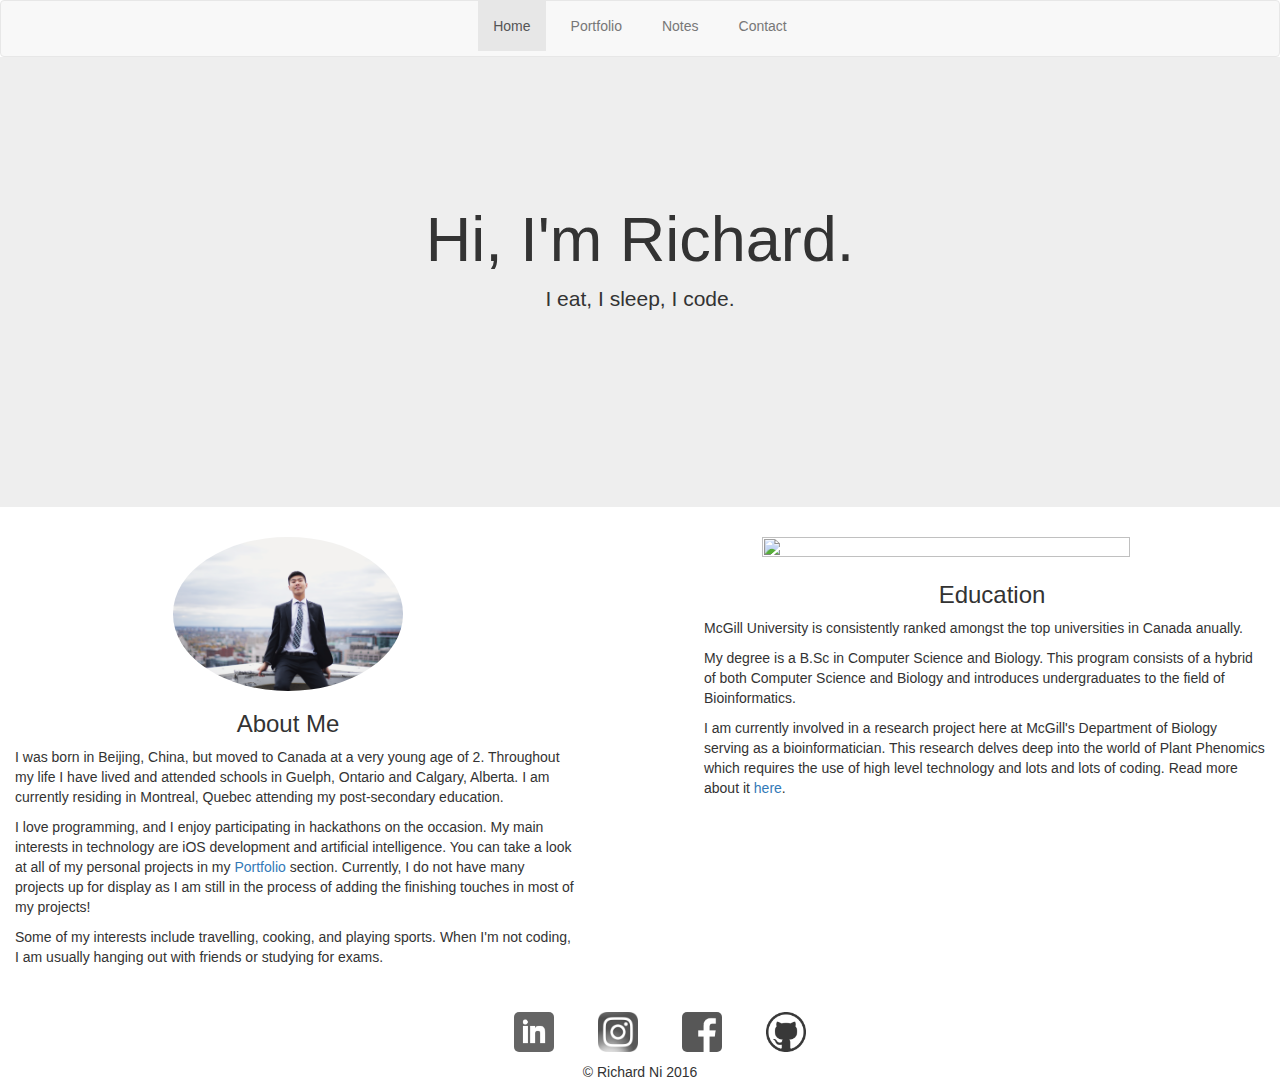
==== index.html @ 55f523ea "Finished Home page, Portfolio half way complete, still need to complete Notes and Contact sections" ====
<!DOCTYPE html>
<html>
<head>
	<title>Richard Ni</title>

	<!-- Latest compiled and minified CSS -->
	<link rel="stylesheet" href="https://maxcdn.bootstrapcdn.com/bootstrap/3.3.7/css/bootstrap.min.css" integrity="sha384-BVYiiSIFeK1dGmJRAkycuHAHRg32OmUcww7on3RYdg4Va+PmSTsz/K68vbdEjh4u" crossorigin="anonymous">

	<!-- Optional theme -->
	<link rel="stylesheet" href="https://maxcdn.bootstrapcdn.com/bootstrap/3.3.7/css/bootstrap-theme.min.css" integrity="sha384-rHyoN1iRsVXV4nD0JutlnGaslCJuC7uwjduW9SVrLvRYooPp2bWYgmgJQIXwl/Sp" crossorigin="anonymous">

	<link rel="stylesheet" type="text/css" href="style.css">


</head>
<body>

	<!-- navbar -->
	<nav class="navbar navbar-default">
	  <div class="container-fluid">
	    <!-- Brand and toggle get grouped for better mobile display -->
	    <div class="navbar-header">
	      <button type="button" class="navbar-toggle collapsed" data-toggle="collapse" data-target="#bs-example-navbar-collapse-1" aria-expanded="false">
	        <span class="sr-only">Toggle navigation</span>
	        <span class="icon-bar"></span>
	        <span class="icon-bar"></span>
	        <span class="icon-bar"></span>
	      </button>
	    </div>

	    <!-- Collect the nav links, forms, and other content for toggling -->
	    <div class="collapse navbar-collapse" id="bs-example-navbar-collapse-1">
	      <ul class="nav navbar-nav">
	        <li class="active"><a href="index.html">Home <span class="sr-only">(current)</span></a></li>
	        <li><a href="html/portfolio.html">Portfolio</a></li>
	        <li><a href="html/notes.html">Notes</a></li>
	        <li><a href="html/contact.html">Contact</a></li>
	      </ul>
	      <!-- <form class="navbar-form navbar-left">
	        <div class="form-group">
	          <input type="text" class="form-control" placeholder="Search">
	        </div>
	        <button type="submit" class="btn btn-default">Submit</button>
	      </form> -->
	    </div><!-- /.navbar-collapse -->
	  </div><!-- /.container-fluid -->
	</nav>

	<!-- jumbotron -->
	<div class="jumbotron jumbotron-fluid bg-info">
      <div class="container text-sm-center p-t-3">
        <h1 class="display-2">Hi, I'm Richard.</h1>
        <p class="lead">I eat, I sleep, I code.</p>
      </div>
    </div>

    <!-- about me -->
    <div class="about_me">
    	<img src="img/richard_about_me.png">
    	<h3>About Me</h3>
    	<p>I was born in Beijing, China, but moved to Canada at a very young age of 2. Throughout my life I have lived and attended schools in Guelph, Ontario and Calgary, Alberta. I am currently residing in Montreal, Quebec attending my post-secondary education.</p>
    	<p>I love programming, and I enjoy participating in hackathons on the occasion. My main interests in technology are iOS development and artificial intelligence. You can take a look at all of my personal projects in my <a href="html/portfolio.html">Portfolio</a> section. Currently, I do not have many projects up for display as I am still in the process of adding the finishing touches in most of my projects!</p>
    	<p>Some of my interests include travelling, cooking, and playing sports. When I'm not coding, I am usually hanging out with friends or studying for exams.</p>
    </div>

    <!-- education -->
    <div class="education">
    	<img src="img/mcgill.jpg">
    	<h3>Education</h3>
    	<p>McGill University is consistently ranked amongst the top universities in Canada anually.</p>
    	<p>My degree is a B.Sc in Computer Science and Biology. This program consists of a hybrid of both Computer Science and Biology and introduces undergraduates to the field of Bioinformatics.</p>
    	<p>I am currently involved in a research project here at McGill's Department of Biology serving as a bioinformatician. This research delves deep into the world of Plant Phenomics which requires the use of high level technology and lots and lots of coding. Read more about it <a href="http://mp3.biol.mcgill.ca/mcgill_mp3_summary.html">here</a>.</p>
    </div>

    <!-- footer -->
    <div class="footer">
    	<ul class="social-media">
    		<li><a href="https://www.linkedin.com/in/richard-ni-609248122"><img src="img/linkedin.png"></a></li>
    		<li><a href="https://www.instagram.com/richarrdddddd/"><img src="img/instagram.png"></a></li>
    		<li><a href="https://www.facebook.com/richard.ni.9"><img src="img/facebook.png"></a></li>
    		<li><a href="https://github.com/dxy159"><img src="img/github.png"></a></li>
    	</ul>
    	<p>&copy; Richard Ni 2016</p>
    </div>

	<!-- Latest compiled and minified JavaScript -->
	<script src="https://maxcdn.bootstrapcdn.com/bootstrap/3.3.7/js/bootstrap.min.js" integrity="sha384-Tc5IQib027qvyjSMfHjOMaLkfuWVxZxUPnCJA7l2mCWNIpG9mGCD8wGNIcPD7Txa" crossorigin="anonymous"></script>

</body>
</html>
---- style.css ----
/*animation code*/
@keyframes general {
	0%   {background-color: #fff;}
    25%  {background-color: #ffe6ff;}
    50%  {background-color: #ffe6e6;}
    75% {background-color: #fff2e6;}
    100%   {background-color: #fff;}
}

/**************************************
HOME
**************************************/

/*navbar*/
.navbar .navbar-nav {
	display: inline-block;
	float: none;
}

.navbar .navbar-collapse {
	text-align: center;
}

.navbar .navbar-collapse li {
	margin: 0 5px 0 5px;
}

/*jumbotron*/
.jumbotron {
	height: 450px;
	margin-top: -20px;
	animation-name: general;
	animation-duration: 5s;
	animation-iteration-count: infinite;
}

.jumbotron h1 {
	text-align: center;
	margin-top: 100px;
}

.jumbotron p {
	text-align: center;
}

/*about me*/
.about_me {
	width: 45%;
	float: left;
	margin-right: -20px;
}

.about_me img {
	width: 40%;
	height: 40%;
	display: block;
	margin: 0 auto 10px;
	border-radius: 50%;
}

.about_me h3 {
	text-align: center;
}

.about_me p {
	margin-left: 15px;
	margin-bottom: 10px;
}

/*education*/
.education {
	width: 45%;
	float: right;
	margin-left: -20px;
}

.education img {
	width: 80%;
	height: 40%;
	display: block;
	margin: 0 auto 10px;
}

.education h3 {
	text-align: center;
}

.education p {
	margin-right: 15px;
	margin-bottom: 10px;
}

/**************************************
PORTFOLIO
**************************************/

/*hover effects*/
.hovereffect {
  width: 35%;
  height: 35%;
  float: left;
  overflow: hidden;
  position: relative;
  text-align: center;
  cursor: default;
}

.hovereffect .overlay {
  width: 100%;
  height: 100%;
  position: absolute;
  overflow: hidden;
  top: 10%;
  left: 0;
  border-radius: 20px;
  background-color: rgba(0,0,0,0.7);
  opacity: 0;
  filter: alpha(opacity=0);
  -webkit-transition:all .4s ease-in-out;
  transition:all .4s ease-in-out
}

.hovereffect img {
  width: 100%;
  height: 100%;
  display: block;
  position: relative;
  -webkit-transition: all 0.2s ease-in;
  transition: all 0.2s ease-in;
}

.hovereffect h2 {
  text-transform: uppercase;
  color: #fff;
  margin-top: 10%;
  text-align: center;
  position: relative;
  font-size: 17px;
  padding: 10px;
  background: rgba(0, 0, 0, 0.6);
}

.hovereffect p {
	color: #fff;
	text-align: center;
	position: relative;
	margin-top: 10%;
}

.hovereffect ul {
	position: absolute;
	bottom: 20%
}

.hovereffect ul li {
	display: inline-block;
}

.hovereffect a.info {
  display: inline-block;
  text-decoration: none;
  padding: 7px 14px;
  text-transform: uppercase;
  color: #fff;
  border: 1px solid #fff;
  margin: 50px 0 0 0;
  background-color: transparent;
  /*-webkit-transform: translateY(-200px);
  -ms-transform: translateY(-200px);
  transform: translateY(-200px);*/
  -webkit-transition: all 0.2s ease-in-out;
  transition: all 0.2s ease-in-out;
}

.hovereffect a.info:hover {
  box-shadow: 0 0 5px #fff;
}

.hovereffect:hover .overlay {
  opacity: 1;
  filter: alpha(opacity=100);
  -webkit-transition-delay: 0s;
  transition-delay: 0s;
  -webkit-transform: translate(0px, 0px);
  -ms-transform: translate(0px, 0px);
  transform: translate(0px, 0px);
}

.hovereffect:hover h2 {
  -webkit-transform: translateY(0px);
  -ms-transform: translateY(0px);
  transform: translateY(0px);
  -webkit-transition-delay: 0.5s;
  transition-delay: 0.5s;
}

.hovereffect:hover a.info {
  -webkit-transform: translateY(0px);
  -ms-transform: translateY(0px);
  transform: translateY(0px);
  -webkit-transition-delay: 0s;
  transition-delay: 0s;
}

/*general positioning*/

.gallery img {
	border-radius: 20px;
	display: inline-block;
	margin-top: 50px;
}

.gallery .hovereffect:nth-child(odd) {
	margin-left: 10%;
	margin-right: 5%;
}

.gallery .hovereffect:nth-child(even) {
	margin-right: 10%;
}

/*footer*/
.footer {
	height: 100px;
	clear: both;
}

.footer ul {
	list-style-type: none;
	text-align: center;
}

.footer ul li {
	display: inline-block;
	margin-top: 35px;
	margin-right: 20px;
	margin-left: 20px;
}

.footer ul li img {
	width: 40px;
	height: 40px;
	border-radius: 5px;
	filter: url("data:image/svg+xml;utf8,<svg xmlns=\'http://www.w3.org/2000/svg\'><filter id=\'grayscale\'><feColorMatrix type=\'matrix\' values=\'0.3333 0.3333 0.3333 0 0 0.3333 0.3333 0.3333 0 0 0.3333 0.3333 0.3333 0 0 0 0 0 1 0\'/></filter></svg>#grayscale"); /* Firefox 10+, Firefox on Android */    
    -webkit-filter: grayscale(100%);
    -moz-filter: grayscale(100%);
    -ms-filter: grayscale(100%);
    filter: grayscale(100%);
    filter: gray;
}

.footer ul li img:hover {
	-webkit-filter: none;
    -moz-filter: none;
    -ms-filter: none;
    filter: none;
}

.footer p {
	text-align: center;
}
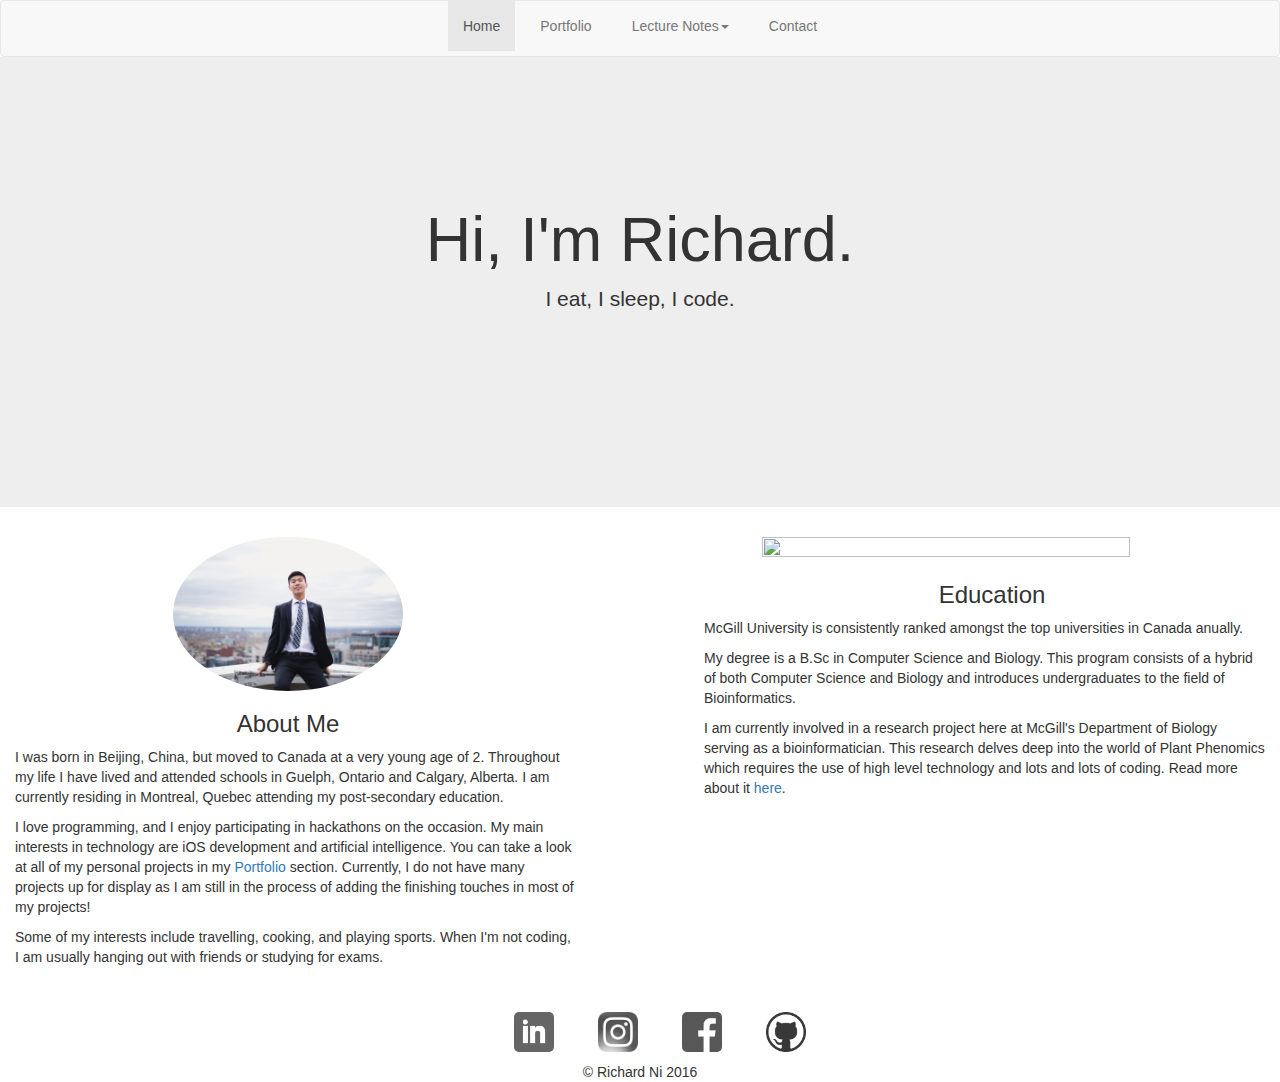
==== commit fadf5709: "Added lecture notes dropdown menu" ====
--- a/index.html
+++ b/index.html
@@ -33,7 +33,19 @@
 	      <ul class="nav navbar-nav">
 	        <li class="active"><a href="index.html">Home <span class="sr-only">(current)</span></a></li>
 	        <li><a href="html/portfolio.html">Portfolio</a></li>
-	        <li><a href="html/notes.html">Notes</a></li>
+	        <li class="dropdown">
+                <a href="#" class="dropdown-toggle" data-toggle="dropdown">Lecture Notes<b class="caret"></b></a>
+                <ul class="dropdown-menu">
+                    <li><a href="#">BIOL 201</a></li>
+                    <li><a href="#">BIOL 202</a></li>
+                    <li><a href="#">COMP 206</a></li>
+                    <li><a href="#">COMP 251</a></li>
+                    <li><a href="#">COMP 273</a></li>
+                    <li><a href="#">MATH 222</a></li>
+                    <li><a href="#">MATH 223</a></li>
+                    <li><a href="#">MATH 240</a></li>
+                </ul>
+            </li>
 	        <li><a href="html/contact.html">Contact</a></li>
 	      </ul>
 	      <!-- <form class="navbar-form navbar-left">
@@ -84,6 +96,7 @@
     </div>
 
 	<!-- Latest compiled and minified JavaScript -->
+	<script src="http://ajax.googleapis.com/ajax/libs/jquery/1.10.2/jquery.min.js"></script>
 	<script src="https://maxcdn.bootstrapcdn.com/bootstrap/3.3.7/js/bootstrap.min.js" integrity="sha384-Tc5IQib027qvyjSMfHjOMaLkfuWVxZxUPnCJA7l2mCWNIpG9mGCD8wGNIcPD7Txa" crossorigin="anonymous"></script>
 
 </body>
--- a/style.css
+++ b/style.css
@@ -103,6 +103,7 @@
   position: relative;
   text-align: center;
   cursor: default;
+  margin-bottom: 30px;
 }
 
 .hovereffect .overlay {
@@ -127,12 +128,16 @@
   position: relative;
   -webkit-transition: all 0.2s ease-in;
   transition: all 0.2s ease-in;
+  border-style: solid;
+  border-color: #000;
+  border-width: 2px;
 }
 
 .hovereffect h2 {
   text-transform: uppercase;
   color: #fff;
   margin-top: 10%;
+  margin-bottom: 10%;
   text-align: center;
   position: relative;
   font-size: 17px;
@@ -144,7 +149,6 @@
 	color: #fff;
 	text-align: center;
 	position: relative;
-	margin-top: 10%;
 }
 
 .hovereffect ul {
@@ -203,7 +207,6 @@
 }
 
 /*general positioning*/
-
 .gallery img {
 	border-radius: 20px;
 	display: inline-block;
